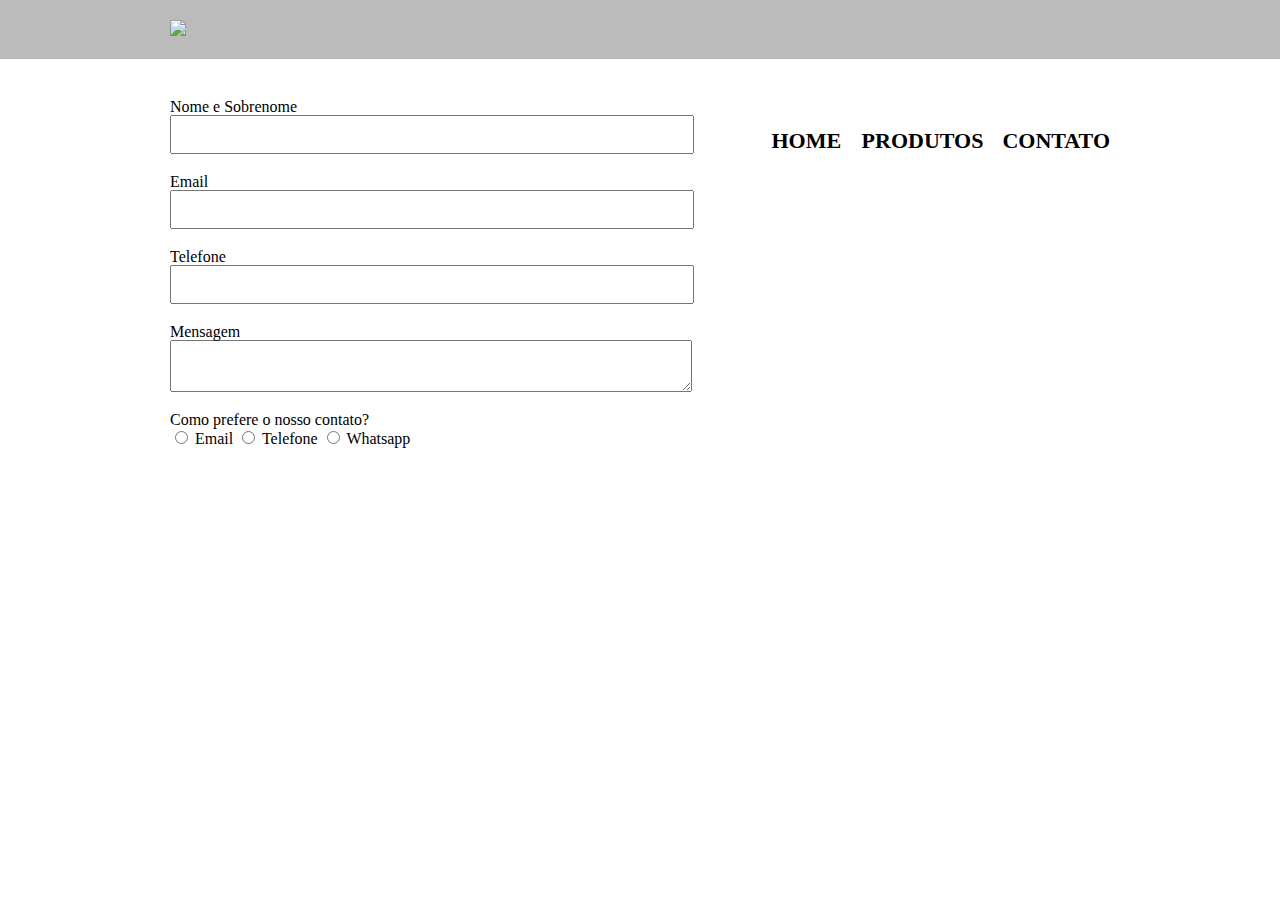
==== contato.html @ 147c8fff "06/06/24" ====
<!DOCTYPE html>
<html>

<head>
  <meta charset="UTF-8">
  <meta name="viewport" content="width=device-width">
  <link rel="stylesheet" href="reset.css">
  <link rel="stylesheet" href="produtos.css">
  <title>Produtos - Barbearia Blanc</title>
</head>

<body>
  <header>
    <div class="caixa">
      <h1> <img src="logo.png"> </h1>

      <nav>
        <ul>
          <li> <a href="index.html"> Home </a> </li>
          <li> <a href="produtos.html"> Produtos</a> </li>
          <li> <a href="contato.html"> Contato</a> </li>
        </ul>
      </nav>
    </div>
  </header>

          <main>
<form>
  <label for="nomeSobrenome"> Nome e Sobrenome </label>
 <input type="text" id="nomeSobrenome" class="input-padrao">

  <label for="email"> Email </label>
  <input type="email" id="email" class="input-padrao">

<label for="telefone"> Telefone <label>
  <input type="tel" id="telefone" class="input-padrao">

<label for="mensagem"> Mensagem </label>
  <textarea id="mensagem" class="input-padrao"></textarea>

  <p>Como prefere o nosso contato?</p>

  <label for="radio-email"> <input type="radio" name="contato" value="email" id="email-radio"> Email</label>

  <label for="radio-telefone"> <input type="radio" name="contato" value="telefone" id="telefone-radio"> Telefone</label>

  <label for="radio-whatsapp"> <input type="radio" name="contato" value="whatsapp" id="whatsapp-radio"> Whatsapp</label>
  
</form>
          </main>

  <footer>
    
<img src="logo-branco.png">
    <p class="copyright"> &copy; Copyright Barbearia Alura - 2019 </p>
    
  </footer>
  
</body>

</html>
---- produtos.css ----
header {
  background: #BBBBBB;
  padding: 20px 0;
}

.caixa{
  width: 940px;
  position: relative;
  margin: 0 auto;
}

nav {
  position: absolute;
  top: 110px;
  right: 0;
}

nav li{
  display: inline;
  margin-left: 15px;
}

nav a{
  color: #000000;
  text-decoration: none;
  font-weight: bold;
  font-size: 22px;
  text-transform: uppercase;
}

nav a:hover{
  color: #C78C19;
  text-decoration: underline;
}

.produtos{
width: 940px;
  margin: 0 auto;
  padding: 50px;
}

.produtos li{
  display: inline-block;
  text-align: center;
  width: 30%;
  vertical-align: top;
  margin: 0 1.5%;
  padding: 30px 20px;
  box-sizing: border-box;
  border: 2px solid #000000;
  border-radius: 10px;
}

.prouto h2{
  font-size: 30px;
  font-weight: bold;
}

.produto-descricao{
  font-size: 18px;
}

.produto-preco{
  font-size: 22px;
  font-weight: bold;
  margin-top: 10px 0 0 0;
}

.produtos li:hover{
border-color: #C78C19;
}

.produtos li:hover h2{
font-size: 34px;
}

.produtos li:active{
border-color: #088C19;
}

footer{
text-align: center;
background: url(bg.jpg);
  padding: 40px 0;
}

.copyright{
color: #FFFFFF;
font-size: 13px;
  margin-top: 20px;
}

main{
 width: 940px;
 margin: 0 auto;
}


form{
  margin: 40px 0;
}

.input-padrao{
   display: block;
   margin-bottom: 20px;
   padding: 10px 25px;
   width: 50%;
}
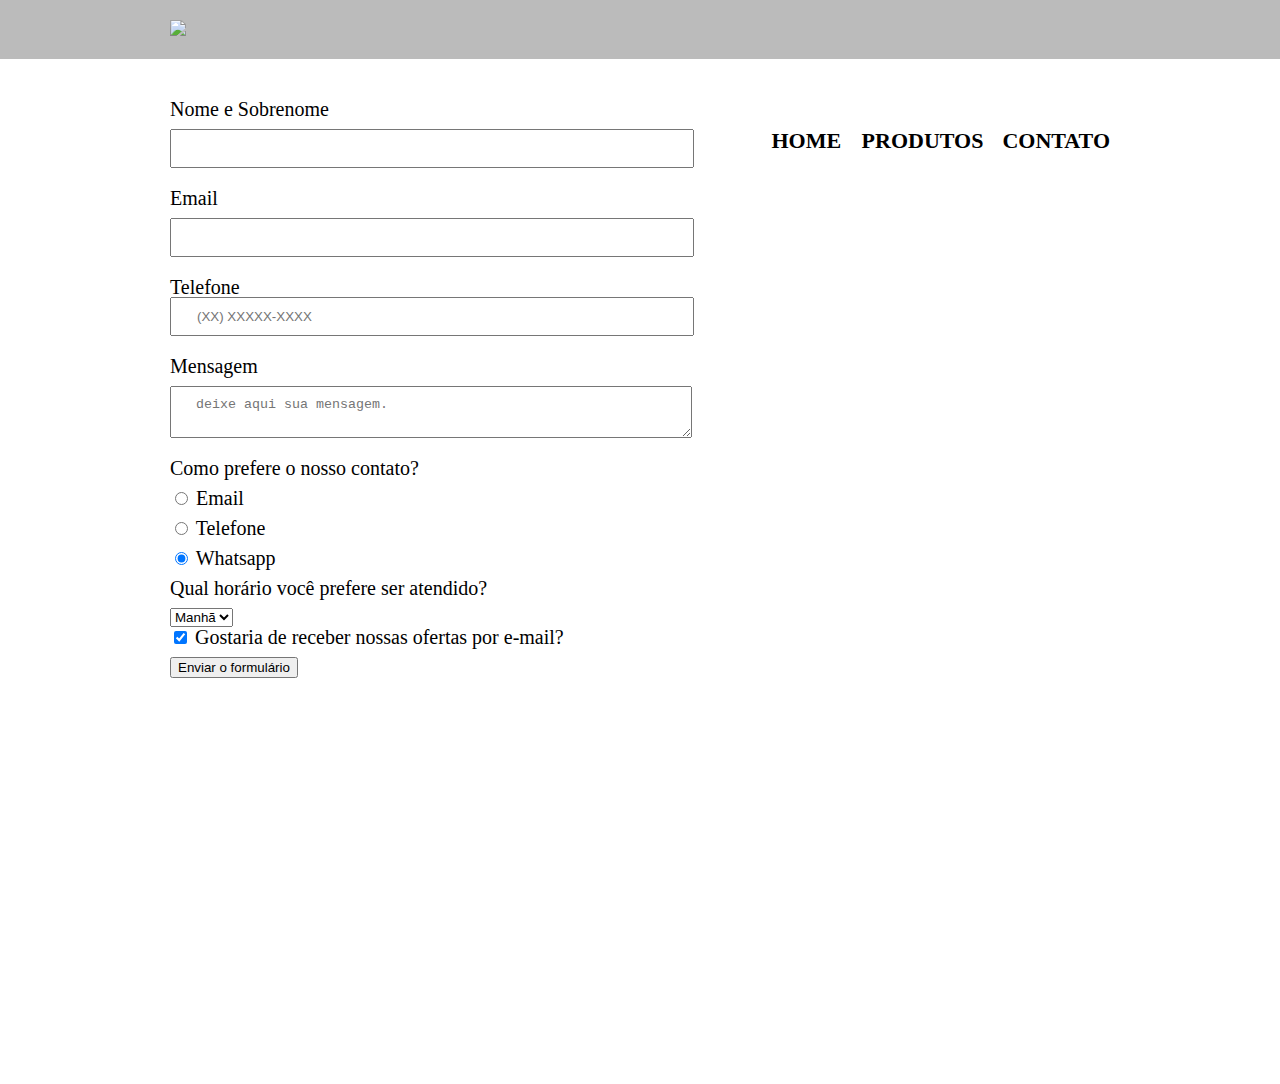
==== commit e0bb48b4: "10/06" ====
--- a/contato.html
+++ b/contato.html
@@ -25,30 +25,44 @@
     </div>
   </header>
 
-          <main>
-<form>
+          <main><form>
+  
+  <fildset>
   <label for="nomeSobrenome"> Nome e Sobrenome </label>
- <input type="text" id="nomeSobrenome" class="input-padrao">
+ <input type="text" id="nomeSobrenome" class="input-padrao" required>
 
   <label for="email"> Email </label>
-  <input type="email" id="email" class="input-padrao">
+  <input type="email" id="email" class="input-padrao" place holder="xxxx@gmai.com" required>
 
 <label for="telefone"> Telefone <label>
-  <input type="tel" id="telefone" class="input-padrao">
+  <input type="tel" id="telefone" class="input-padrao" placeholder="(XX) XXXXX-XXXX" required>
 
 <label for="mensagem"> Mensagem </label>
-  <textarea id="mensagem" class="input-padrao"></textarea>
+  <textarea id="mensagem" class="input-padrao" placeholder="deixe aqui sua mensagem."></textarea>
+</fildset>
 
-  <p>Como prefere o nosso contato?</p>
+  <fildset>
+  <legend>Como prefere o nosso contato?</legend>
 
   <label for="radio-email"> <input type="radio" name="contato" value="email" id="email-radio"> Email</label>
 
   <label for="radio-telefone"> <input type="radio" name="contato" value="telefone" id="telefone-radio"> Telefone</label>
 
-  <label for="radio-whatsapp"> <input type="radio" name="contato" value="whatsapp" id="whatsapp-radio"> Whatsapp</label>
+  <label for="radio-whatsapp"> <input type="radio" name="contato" value="whatsapp" id="whatsapp-radio" checked> Whatsapp</label>
+  </fildset>
+
+  <legend>Qual horário você prefere ser atendido?</legend>
+  <select>
+    <option> Manhã </option>
+    <option> Tarde </option>
+    <option> Noite </option>
+  </select>
+
+  <label> <input type="checkbox" checked> Gostaria de receber nossas ofertas por e-mail? </label>
+
+  <input type="submit" class="enviar" value="Enviar o formulário"> 
   
-</form>
-          </main>
+</form></main>
 
   <footer>
     
--- a/produtos.css
+++ b/produtos.css
@@ -100,9 +100,15 @@
   margin: 40px 0;
 }
 
+form label, form legend {
+  display: block;
+  font-size: 20px;
+  margin-bottom: 10px;
+}
+
 .input-padrao{
    display: block;
    margin-bottom: 20px;
    padding: 10px 25px;
    width: 50%;
-}+}
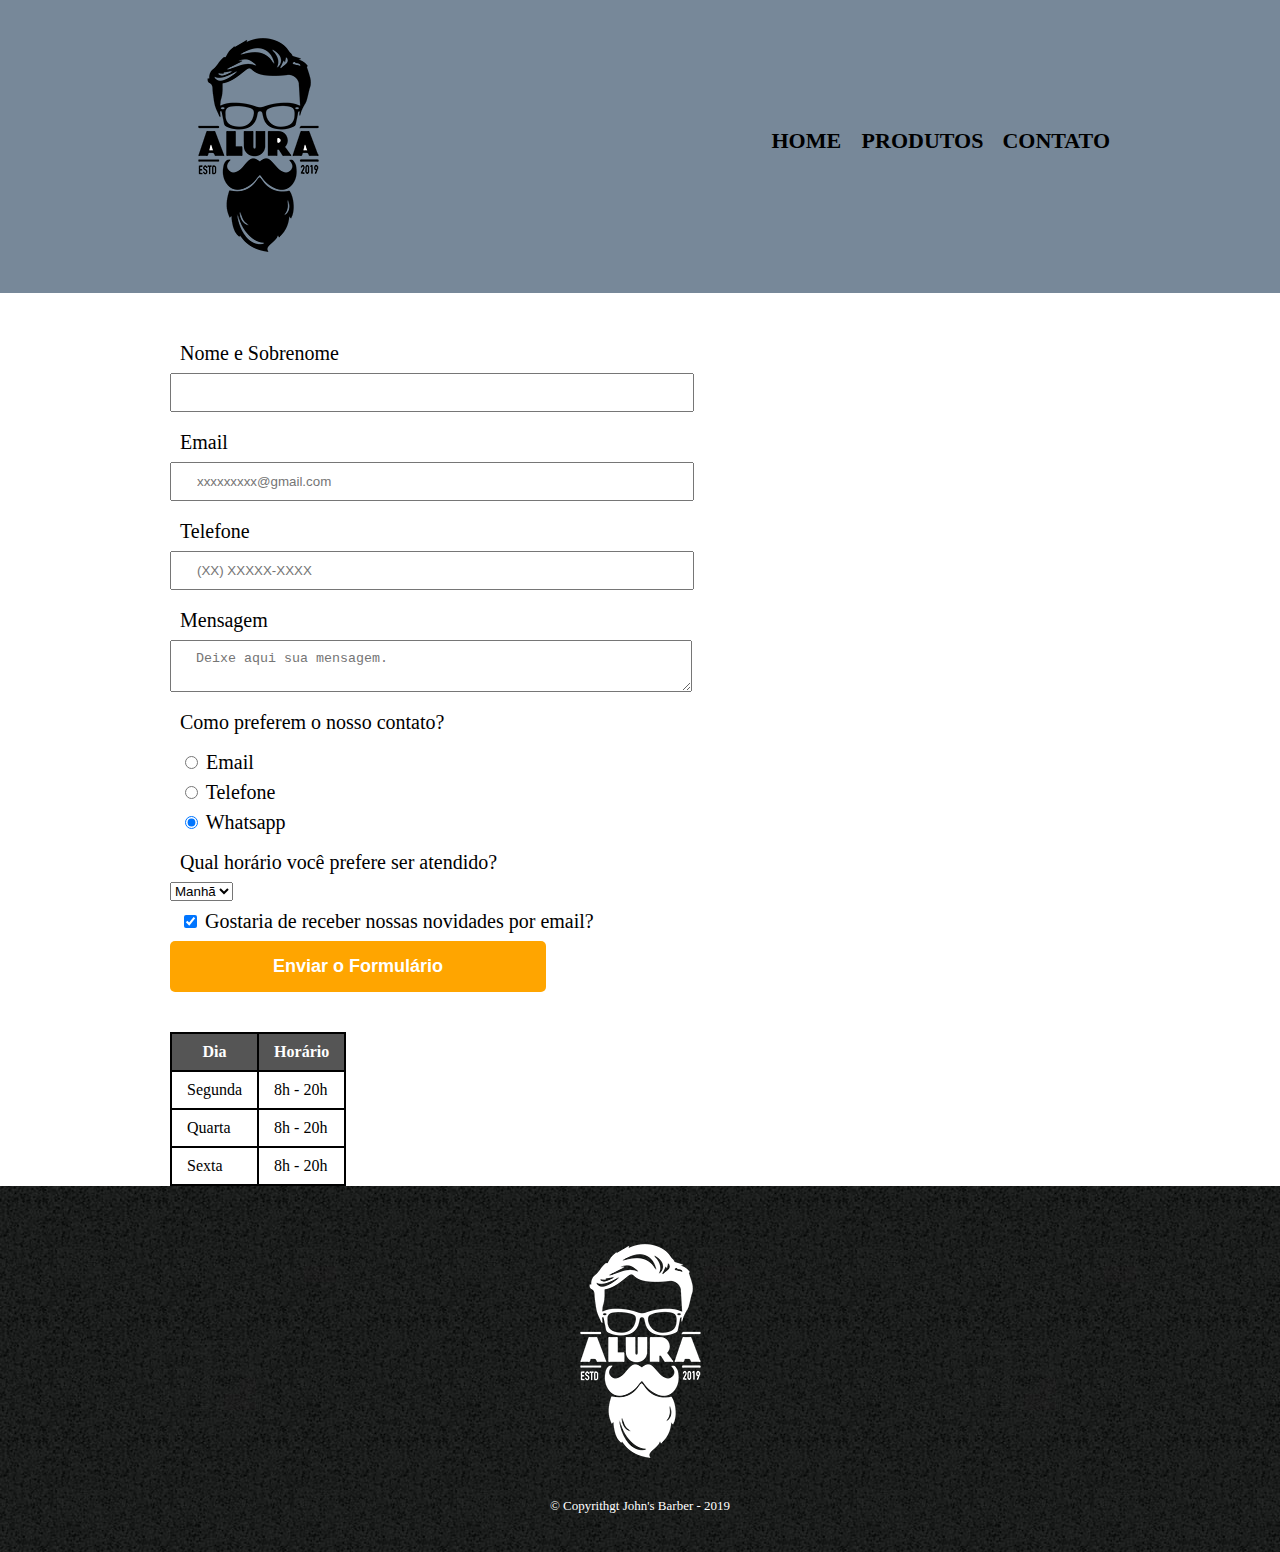
==== commit 94bfc5f0: "12/07" ====
--- a/contato.html
+++ b/contato.html
@@ -1,4 +1,3 @@
-
 <!DOCTYPE html>
 <html>
 
@@ -7,7 +6,7 @@
   <meta name="viewport" content="width=device-width">
   <link rel="stylesheet" href="reset.css">
   <link rel="stylesheet" href="produtos.css">
-  <title>Produtos - Barbearia Blanc</title>
+  <title>Produtos - John's Barber</title>
 </head>
 
 <body>
@@ -25,52 +24,76 @@
     </div>
   </header>
 
-          <main><form>
-  
-  <fildset>
+  <main>
+<form>
+  <fieldset>
   <label for="nomeSobrenome"> Nome e Sobrenome </label>
- <input type="text" id="nomeSobrenome" class="input-padrao" required>
+  <input type="text" id="nomeSobrenome" class="input-padrao" required>
 
   <label for="email"> Email </label>
-  <input type="email" id="email" class="input-padrao" place holder="xxxx@gmai.com" required>
+  <input type="email" id ="email" class="input-padrao" placeholder="xxxxxxxxx@gmail.com" required>
 
-<label for="telefone"> Telefone <label>
+  <label for="telefone"> Telefone </label>
   <input type="tel" id="telefone" class="input-padrao" placeholder="(XX) XXXXX-XXXX" required>
 
-<label for="mensagem"> Mensagem </label>
-  <textarea id="mensagem" class="input-padrao" placeholder="deixe aqui sua mensagem."></textarea>
-</fildset>
-
-  <fildset>
-  <legend>Como prefere o nosso contato?</legend>
+  <label for="mensagem"> Mensagem </label>
+  <textarea id="mensagem" class="input-padrao" placeholder="Deixe aqui sua mensagem."></textarea>
+    </fieldset>
+  
+<fieldset>
+  <legend>Como preferem o nosso contato?</legend>
 
   <label for="radio-email"> <input type="radio" name="contato" value="email" id="email-radio"> Email</label>
 
-  <label for="radio-telefone"> <input type="radio" name="contato" value="telefone" id="telefone-radio"> Telefone</label>
+  <label for="radio-telefone"> <input type="radio" name="contato" value="contato" id="radio-telefone"> Telefone</label>
 
-  <label for="radio-whatsapp"> <input type="radio" name="contato" value="whatsapp" id="whatsapp-radio" checked> Whatsapp</label>
-  </fildset>
+   <label for="radio-whatsapp"> <input type="radio" name="whatsapp" value="contato" id="radio-whatsapp" checked> Whatsapp</label>
+  </fieldset>
 
-  <legend>Qual horário você prefere ser atendido?</legend>
+  <legend> Qual horário você prefere ser atendido? </legend>
   <select>
     <option> Manhã </option>
     <option> Tarde </option>
     <option> Noite </option>
   </select>
 
-  <label> <input type="checkbox" checked> Gostaria de receber nossas ofertas por e-mail? </label>
+  <label> <input type="checkbox" checked> Gostaria de receber nossas novidades por email? </label>
+  <input type="submit" class="enviar" value="Enviar o Formulário">
+  
+</form>
 
-  <input type="submit" class="enviar" value="Enviar o formulário"> 
+    <table>
+      <thead>
+        <tr>
+          <th>Dia</th>
+          <th>Horário</th>
+        </tr>
+      </thead>
+      
+      <tbody>
+        <tr>
+          <td>Segunda</td>
+          <td>8h - 20h</td>
+        </tr>
+        <tr>
+          <td>Quarta</td>
+          <td>8h - 20h</td>
+        </tr>
+        <tr>
+          <td>Sexta</td>
+          <td>8h - 20h</td>
+        </tr>
+
+      </tbody>
+      
+    </table>
+    
+  </main>
   
-</form></main>
-
   <footer>
-    
-<img src="logo-branco.png">
-    <p class="copyright"> &copy; Copyright Barbearia Alura - 2019 </p>
-    
+    <img src="logo-branco.png">
+    <p class="copyright"> &#169; Copyrithgt John's Barber - 2019</p>
   </footer>
-  
 </body>
 
 </html>--- a/produtos.css
+++ b/produtos.css
@@ -1,5 +1,5 @@
 header {
-  background: #BBBBBB;
+  background-color: lightslategray;
   padding: 20px 0;
 }
 
@@ -9,7 +9,7 @@
   margin: 0 auto;
 }
 
-nav {
+nav{
   position: absolute;
   top: 110px;
   right: 0;
@@ -18,7 +18,7 @@
 nav li{
   display: inline;
   margin-left: 15px;
-}
+    }
 
 nav a{
   color: #000000;
@@ -26,15 +26,15 @@
   font-weight: bold;
   font-size: 22px;
   text-transform: uppercase;
-}
+}  
 
 nav a:hover{
-  color: #C78C19;
+  color: gold;
   text-decoration: underline;
 }
 
 .produtos{
-width: 940px;
+  width: 940px;
   margin: 0 auto;
   padding: 50px;
 }
@@ -51,64 +51,100 @@
   border-radius: 10px;
 }
 
-.prouto h2{
+.produtos h2{
   font-size: 30px;
   font-weight: bold;
 }
 
-.produto-descricao{
+.produtos-descricao{
   font-size: 18px;
 }
 
-.produto-preco{
+.produtos-preco{
   font-size: 22px;
   font-weight: bold;
   margin-top: 10px 0 0 0;
 }
 
 .produtos li:hover{
-border-color: #C78C19;
+  border-color: gold;
 }
 
 .produtos li:hover h2{
-font-size: 34px;
+  font-size: 34px;
 }
 
 .produtos li:active{
-border-color: #088C19;
+  border-color: slateblue;
 }
 
 footer{
-text-align: center;
-background: url(bg.jpg);
+  text-align: center;
+  background: url(bg.jpg);
   padding: 40px 0;
 }
 
 .copyright{
-color: #FFFFFF;
-font-size: 13px;
+  color: #ffffff;
+  font-size: 13px;
   margin-top: 20px;
 }
 
 main{
- width: 940px;
- margin: 0 auto;
+  width: 940px;
+  margin: 0 auto;
 }
-
 
 form{
   margin: 40px 0;
 }
 
-form label, form legend {
+form label, form legend{
   display: block;
   font-size: 20px;
-  margin-bottom: 10px;
+  margin: 10px;
 }
 
 .input-padrao{
-   display: block;
-   margin-bottom: 20px;
-   padding: 10px 25px;
-   width: 50%;
+  display: block;
+  margin-bottom: 20px;
+  padding: 10px 25px;
+  width: 50%;
 }
+
+.checkbox {
+  margin: 20px 0;
+}
+
+.enviar{
+  width: 40%;
+  padding: 15px 0;
+  background: orange;
+  color: white;
+  font-weight: bold;
+  font-size: 18px;
+  border: none;
+  border-radius: 5px;
+  cursor: pointer;
+  transition: 1s;
+}
+
+.enviar:hover{
+  background: darkorange;
+  transform: scale(1.1);
+}
+
+.table {
+  margin: 20px 0 40px;
+}
+
+thead{
+  background: #555555;
+  color: white;
+  font-weight: bold;
+}
+
+th, td {
+  border: 2px solid #000000;
+  padding: 10px 15px;
+}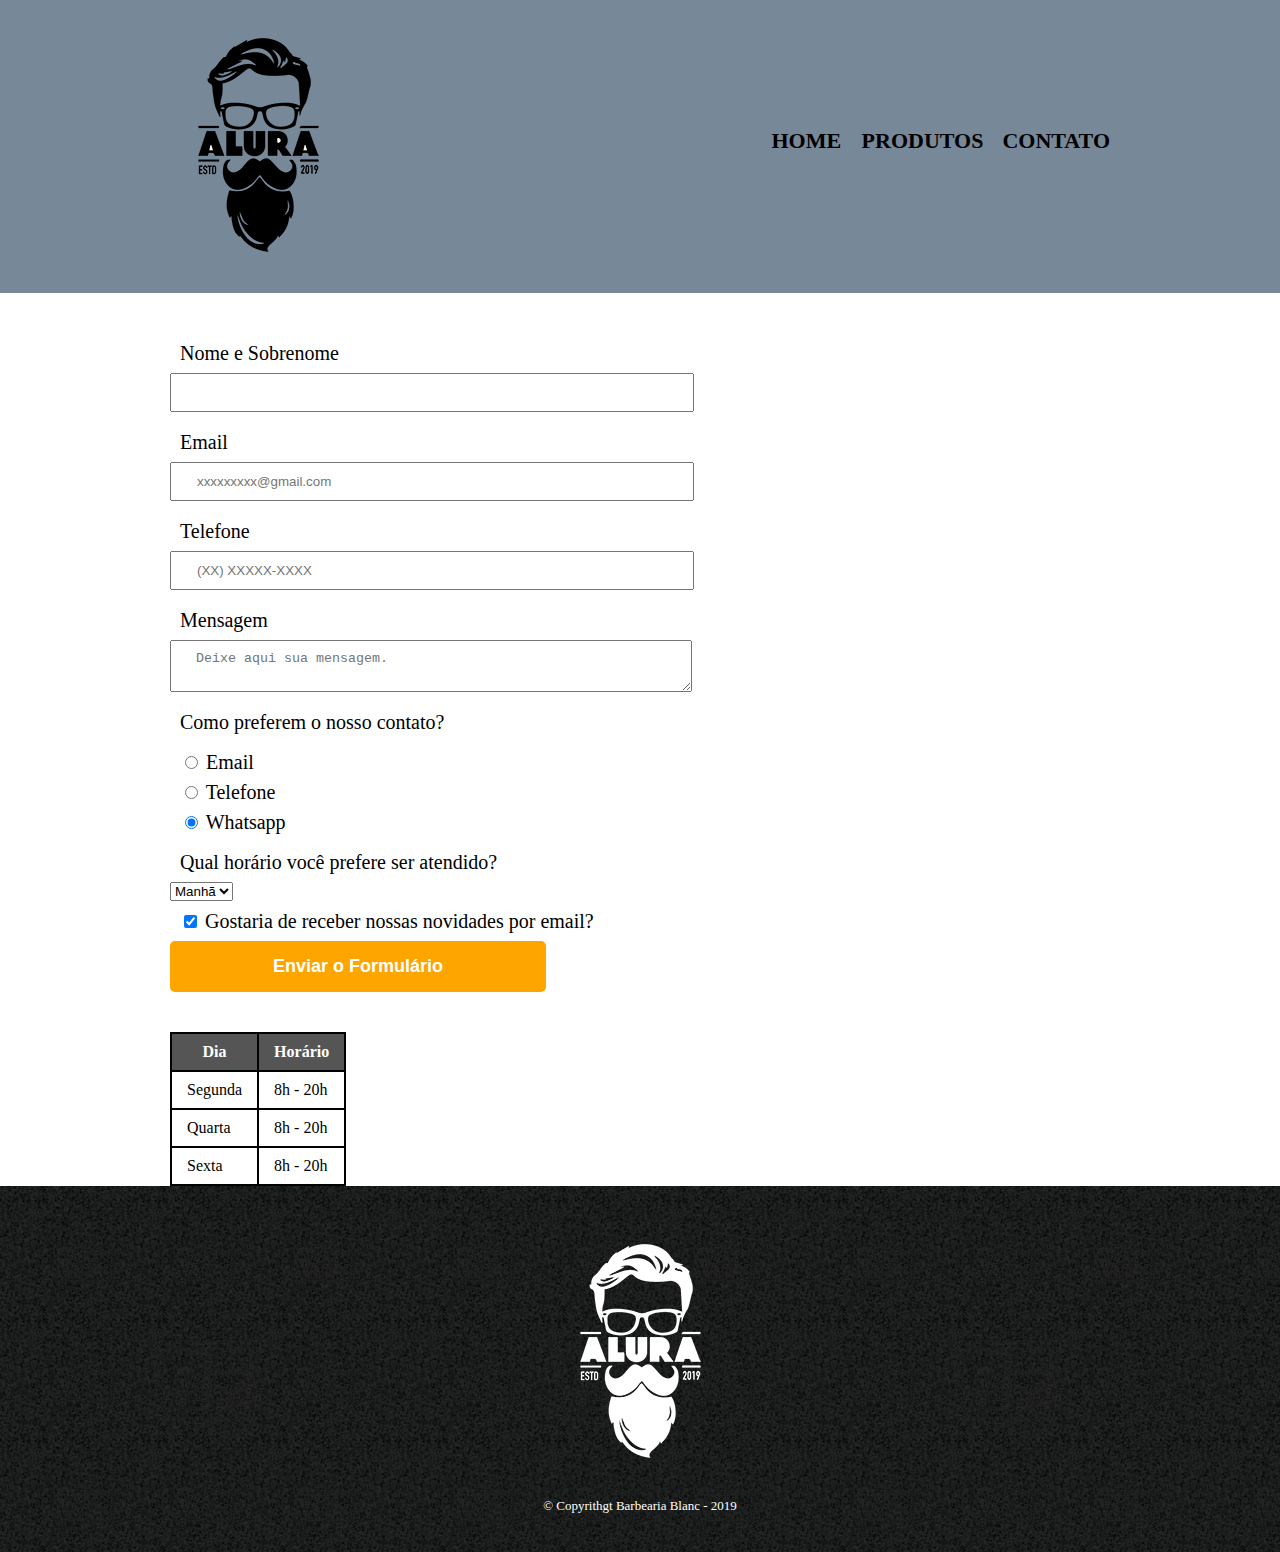
==== commit cbbd46cc: "17/06/24" ====
--- a/contato.html
+++ b/contato.html
@@ -6,7 +6,7 @@
   <meta name="viewport" content="width=device-width">
   <link rel="stylesheet" href="reset.css">
   <link rel="stylesheet" href="produtos.css">
-  <title>Produtos - John's Barber</title>
+  <title>Produtos - Barbearia Blanc</title>
 </head>
 
 <body>
@@ -92,7 +92,7 @@
   
   <footer>
     <img src="logo-branco.png">
-    <p class="copyright"> &#169; Copyrithgt John's Barber - 2019</p>
+    <p class="copyright"> &#169; Copyrithgt Barbearia Blanc - 2019</p>
   </footer>
 </body>
 
--- a/produtos.css
+++ b/produtos.css
@@ -147,4 +147,19 @@
 th, td {
   border: 2px solid #000000;
   padding: 10px 15px;
+}
+
+.banner{
+  width: 100%;
+}
+
+.titulo-principal{
+  text-align: center;
+  font-size: 2em;
+  margin: 0 0 1em;
+}
+
+.utensilios{
+  width: 120px;
+  margin: 0 20px 20px 0;
 }